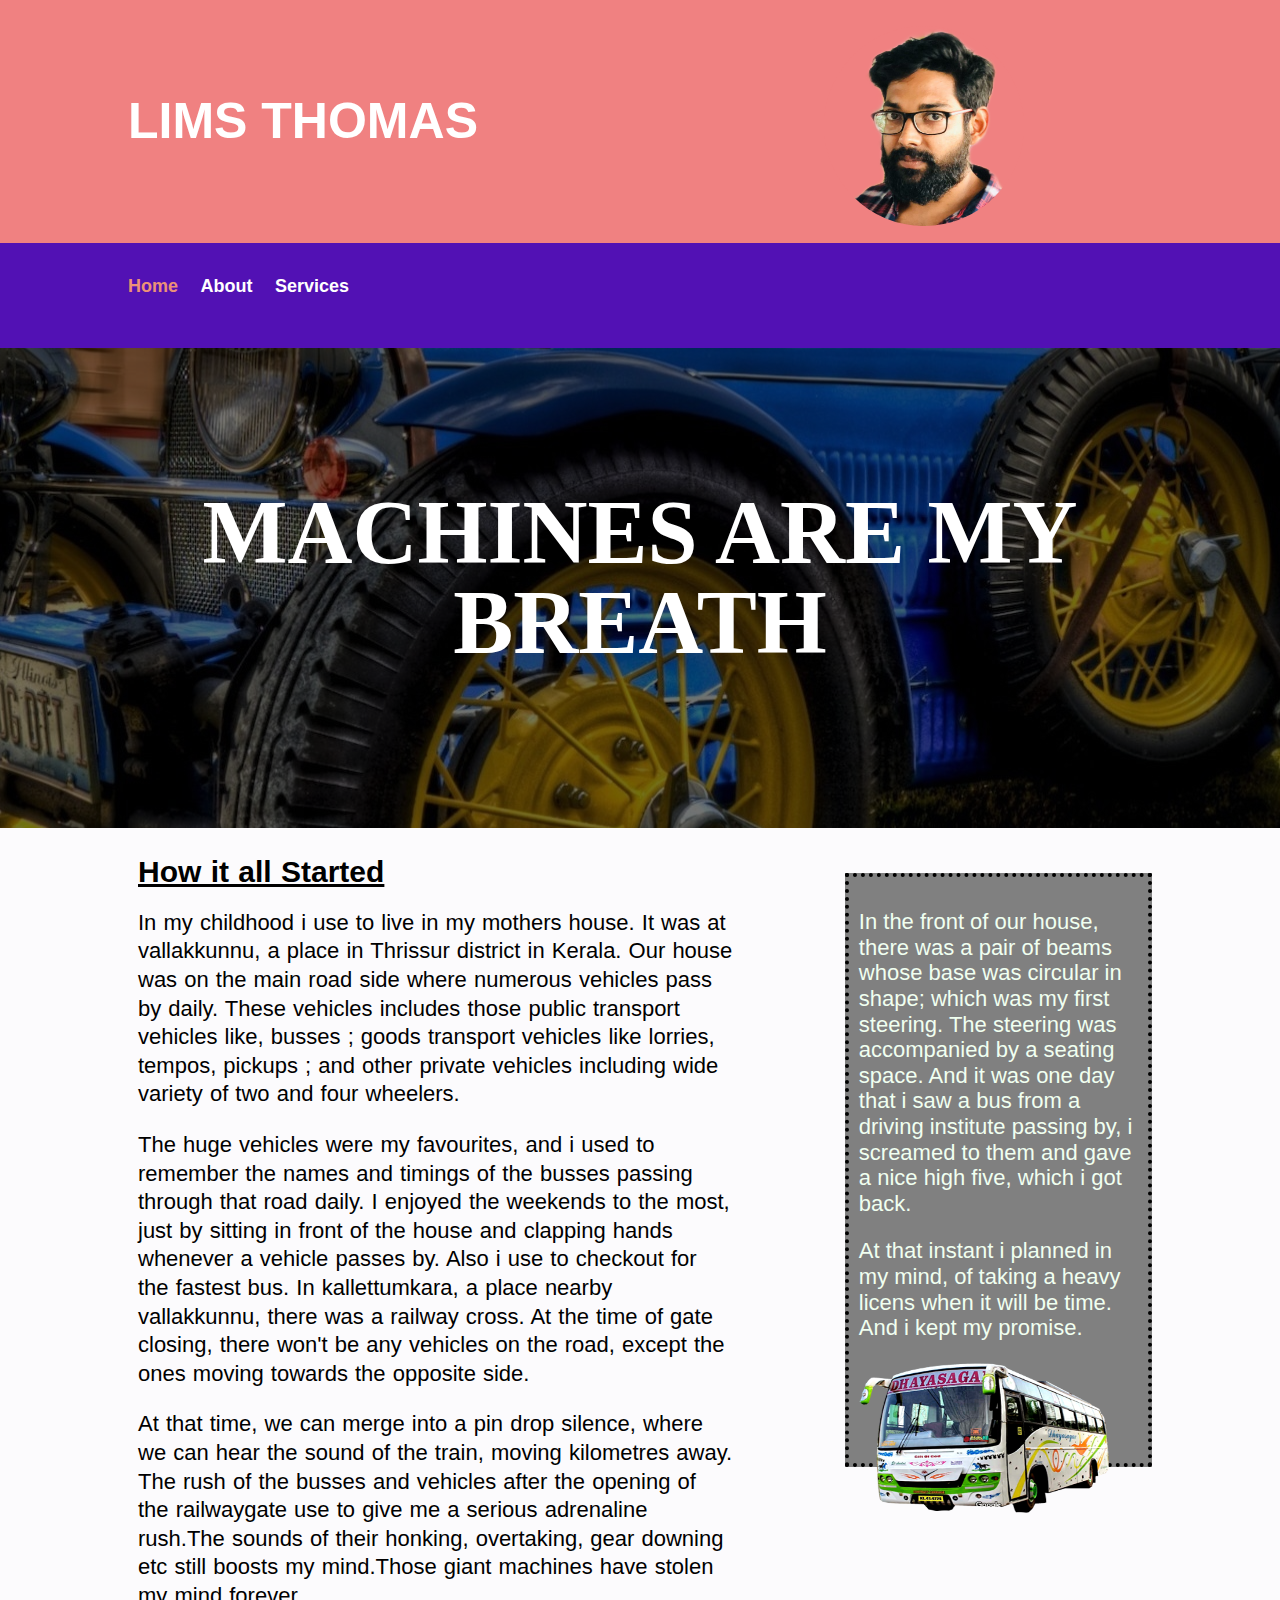
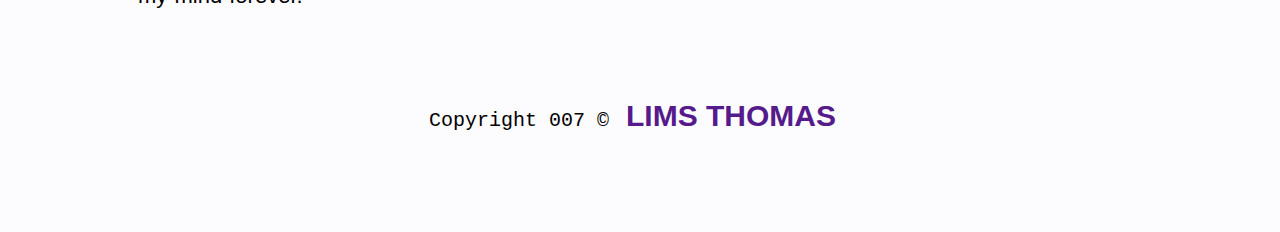
==== index.html @ ac8c12ad "Vandibranthanmar site deployed" ====
<!DOCTYPE html>
<html>

  <head>
        <title>Vandi Braandhanmar</title>
        <link rel="stylesheet" type="text/css" href="CSS/style.css">  
        <link rel="shortcut icon" href="Images/icon.png" > 
  </head>

  <body>
    
    <header id="main-header">
        <div class="container"> 
            <h1>LIMS THOMAS </h1>
            <img src = "Images/PicsArt_02-13-05.59.38.png" width="200" height="200">
        </div>
        
        
           
        
    </header>

    <nav id="navbar">
        <div class="container">
            <ul>
                <li><a href ="index.html"> <strong class="current">Home</strong></a></li>
                <li><a href ="about.html"><strong>About</strong></a></li>
                <li><a href ="services.html"><strong>Services</strong></a></li>
            </ul>
        </div>
    </nav>

    <section id="showcase">
        <div class="container">
            <h1>MACHINES ARE MY BREATH</h1>
        </div>
    </section>

    <div class="container">
    
    <section id="main">
        <h1>How it all Started</h1>

        <p>In my childhood i use to live in my mothers house. It was at vallakkunnu, a place in Thrissur 
            district in Kerala. Our house was on the main road side where numerous 
            vehicles pass by daily. These vehicles includes those public transport 
            vehicles like, busses ; goods transport vehicles like lorries, tempos, pickups ; 
            and other private vehicles including wide variety of two and four wheelers.
        </p> 
        <p>The huge vehicles were my favourites, and i used to remember the names and timings of the busses passing through 
             that road daily. I enjoyed the weekends to the most, just by sitting in front of the house and 
             clapping hands whenever a vehicle passes by. Also i use to checkout for the fastest bus. In 
             kallettumkara, a place nearby vallakkunnu, there was a railway cross. At the time of gate closing,
              there won't be any vehicles on the road, except the ones moving towards the opposite side. 
        </p>
        <p>At that time, we can merge into a pin drop silence, where we can hear the sound of the train, moving kilometres
              away. The rush of the busses and vehicles after the opening of the railwaygate use to
              give me a serious adrenaline rush.The sounds of their honking, overtaking, gear downing 
              etc still boosts my mind.Those giant machines have stolen my mind forever. 
        </p>
    </section>

    <aside id="sidebar">
        <p>In the front of our house, there was a pair of beams whose base was circular in shape; which 
            was my first steering. The steering was accompanied by a seating space. And it was one day 
            that i saw a bus from a driving institute passing by, i screamed to them and gave a nice high 
            five, which i got back. 
        </p>

        <p>At that instant i planned in my mind, of taking a heavy licens when it 
            will be time. And i kept my promise.
        </p>

        <img src="Images/bus.png" height="150" width="250">

    </aside>   
    
    </div>

    <footer id="main-footer">
    <div>
        Copyright 007 &copy;  <a href="" target="_blank"> <strong>LIMS THOMAS</srong></a>
    </div>
    </footer>

  </body>
</html>
---- CSS/style.css ----
body{
    color: rgb(0, 0, 0);
    background: rgb(252, 251, 253);
    font-family: Arial, Helvetica, sans-serif;
    font-size: 16px;
    line-height: 1.6em;
    margin: 0;
}

.container{
    width: 80%;
    margin: auto;
    overflow: auto;
}



#main-header{
    color: white;
    font-size: 25px;
    background: rgb(240, 129, 129);
    text-align: center center;
    padding: 75px 0;
    position: relative;
}



#main-header img{
    position: absolute;
    right: 20%;
    bottom: 7%;
    background: rgb(240, 129, 129);
    border-radius: 80%;
    
}


#navbar{
    color: rgb(249, 249, 252);
    background: rgb(82, 17, 180);
    padding: 15px 0;
    min-height: 75px;
    position: sticky;
    top: 0;
}

#navbar ul{
    padding: 0em;
    list-style: none;
}

#navbar li{ 
    display: inline;
}

#navbar a{
    color: white;
    text-decoration: none;
    padding: 17px 0;
    padding-right: 18px;
    font-size: 18px;
}

li .current {
    color: #ec9177;
}


#navbar a:hover{
    color: white;
    font-size: 20px;
}

#navbar a:active{
    font-size: 18px;
}

#showcase {
    color: white;
    font-family: 'Times New Roman', Times, serif ;
    font-size: 45px; 
    line-height: 2em;
    background-image: url('../Images/bugatti.jpeg' ),linear-gradient(rgba(0,0,0,0.55),rgba(0,0,0,0.55)) ;
    background-blend-mode: overlay ;
    background-repeat: no-repeat;
    background-position: center center;
    text-align: center ;
    padding-top: 80px ;
    padding-bottom: 100px;
    
}

#main{
    float: left;
    font-size: 22px;
    font-family: Arial, Helvetica, sans-serif;
    font-weight: 500;
    word-spacing: 1px;
    line-height: 1.3em;
    width: 60%;
    box-sizing: border-box;
    padding: 10px;
}

#main h1{
    font-size: 30px;
    text-decoration: underline;
}

#sidebar{
    float: right;
    width: 30%;
    box-sizing: border-box;
    padding: 10px;
    font-size: 22px;
    background: grey;
    border: black 4px dotted;
    margin-top: 45px;
    padding-bottom: 100px;
    color: honeydew;
    position: relative;
}

#sidebar img{
    position: absolute;
}

#sidebar img:hover{
    width: 300px;
    height: 200px;
}

#main-footer{
    color: rgb(0, 0, 0);
    text-align: center;
    padding: 20px;
    margin-top: 40px;
    margin-bottom: 50px;
    font-size: 20px;
    font-family: monospace;
}

#main-footer strong{
    font-size: 30px;
    font-weight: 800;
    padding: 5px;
}

#main-footer a{
    text-decoration: none;
    font-weight: 1000;
    font-family: 'Lucida Sans', 'Lucida Sans Regular', 'Lucida Grande', 'Lucida Sans Unicode', Geneva, Verdana, sans-serif;
}

#main-footer a :hover{
    font-size: 33px;
}
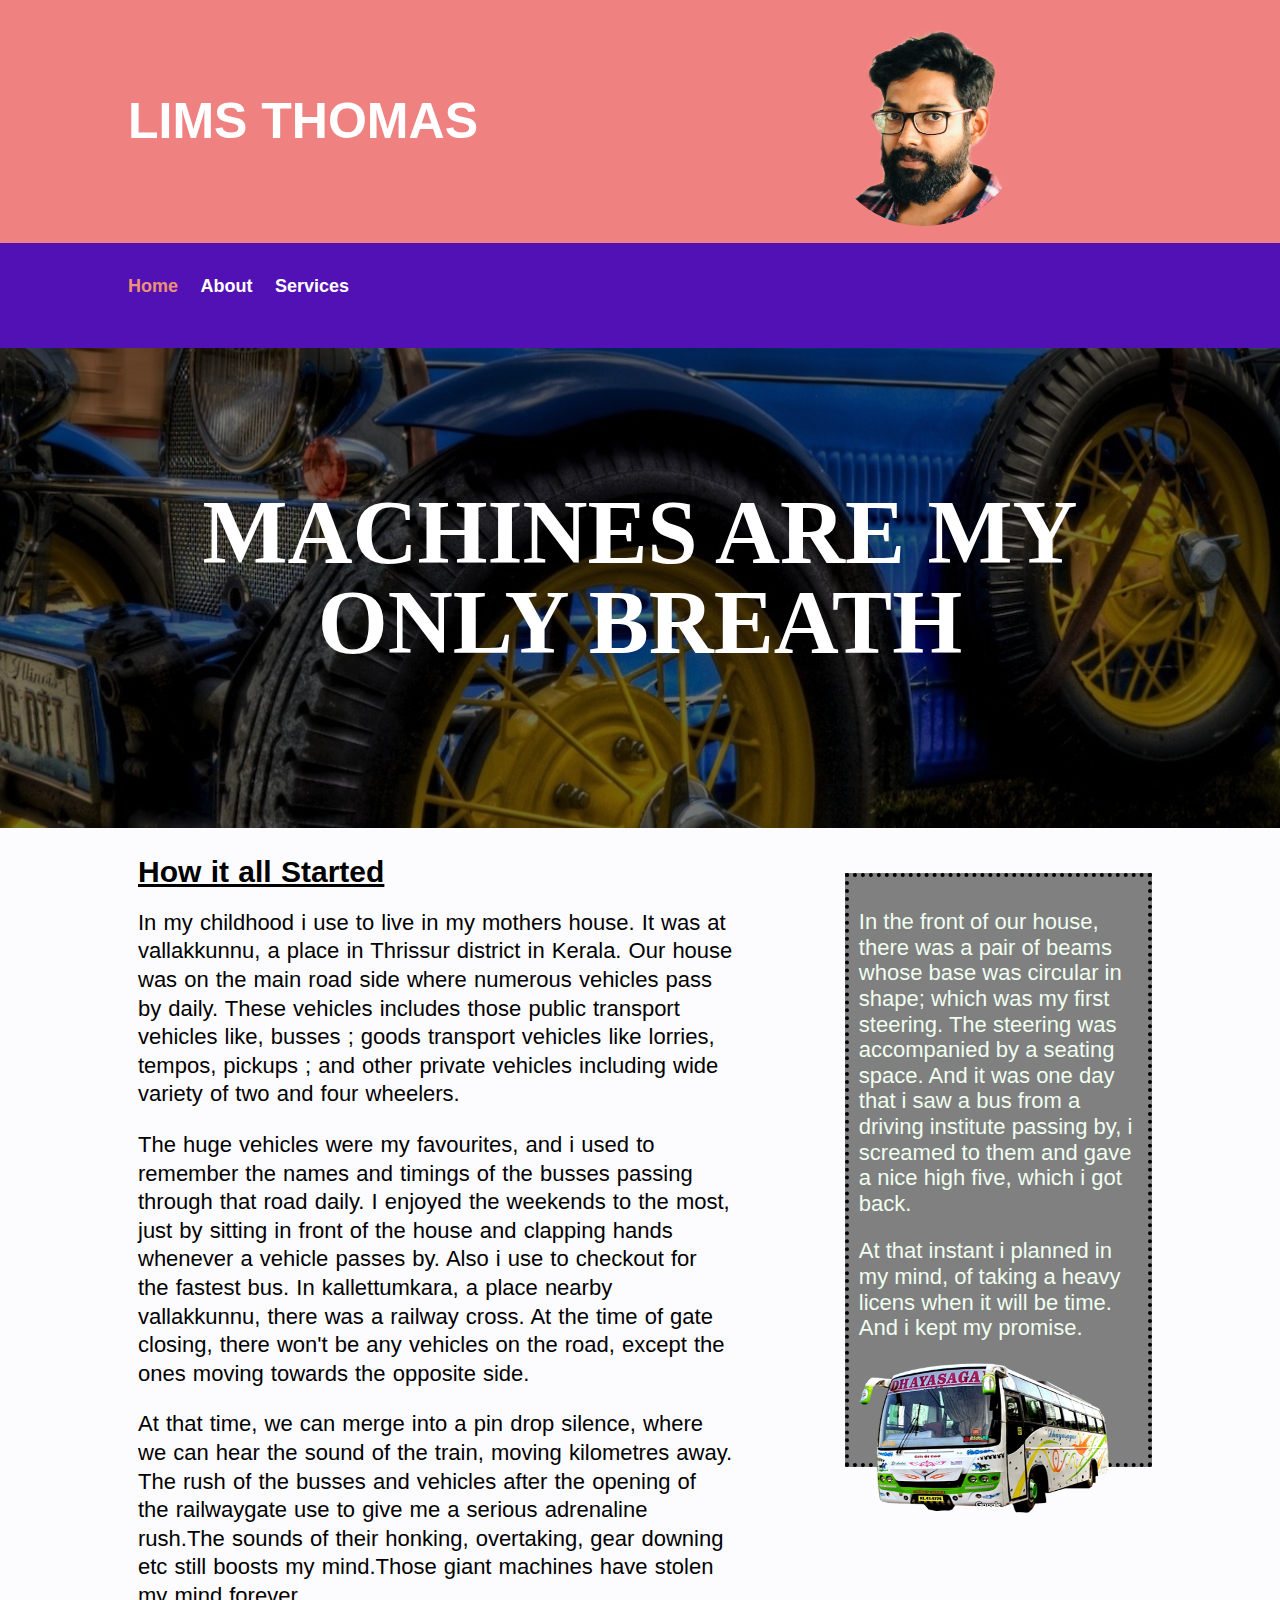
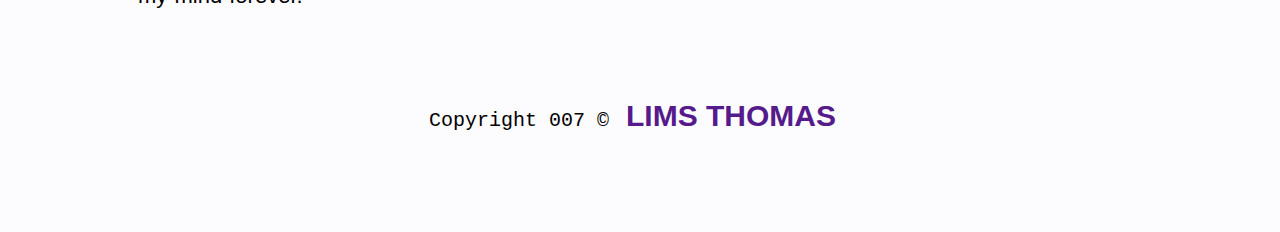
==== commit 6b59625c: "Update index.html" ====
--- a/index.html
+++ b/index.html
@@ -32,7 +32,7 @@
 
     <section id="showcase">
         <div class="container">
-            <h1>MACHINES ARE MY BREATH</h1>
+            <h1>MACHINES ARE MY ONLY BREATH</h1>
         </div>
     </section>
 
@@ -84,4 +84,4 @@
     </footer>
 
   </body>
-</html>+</html>
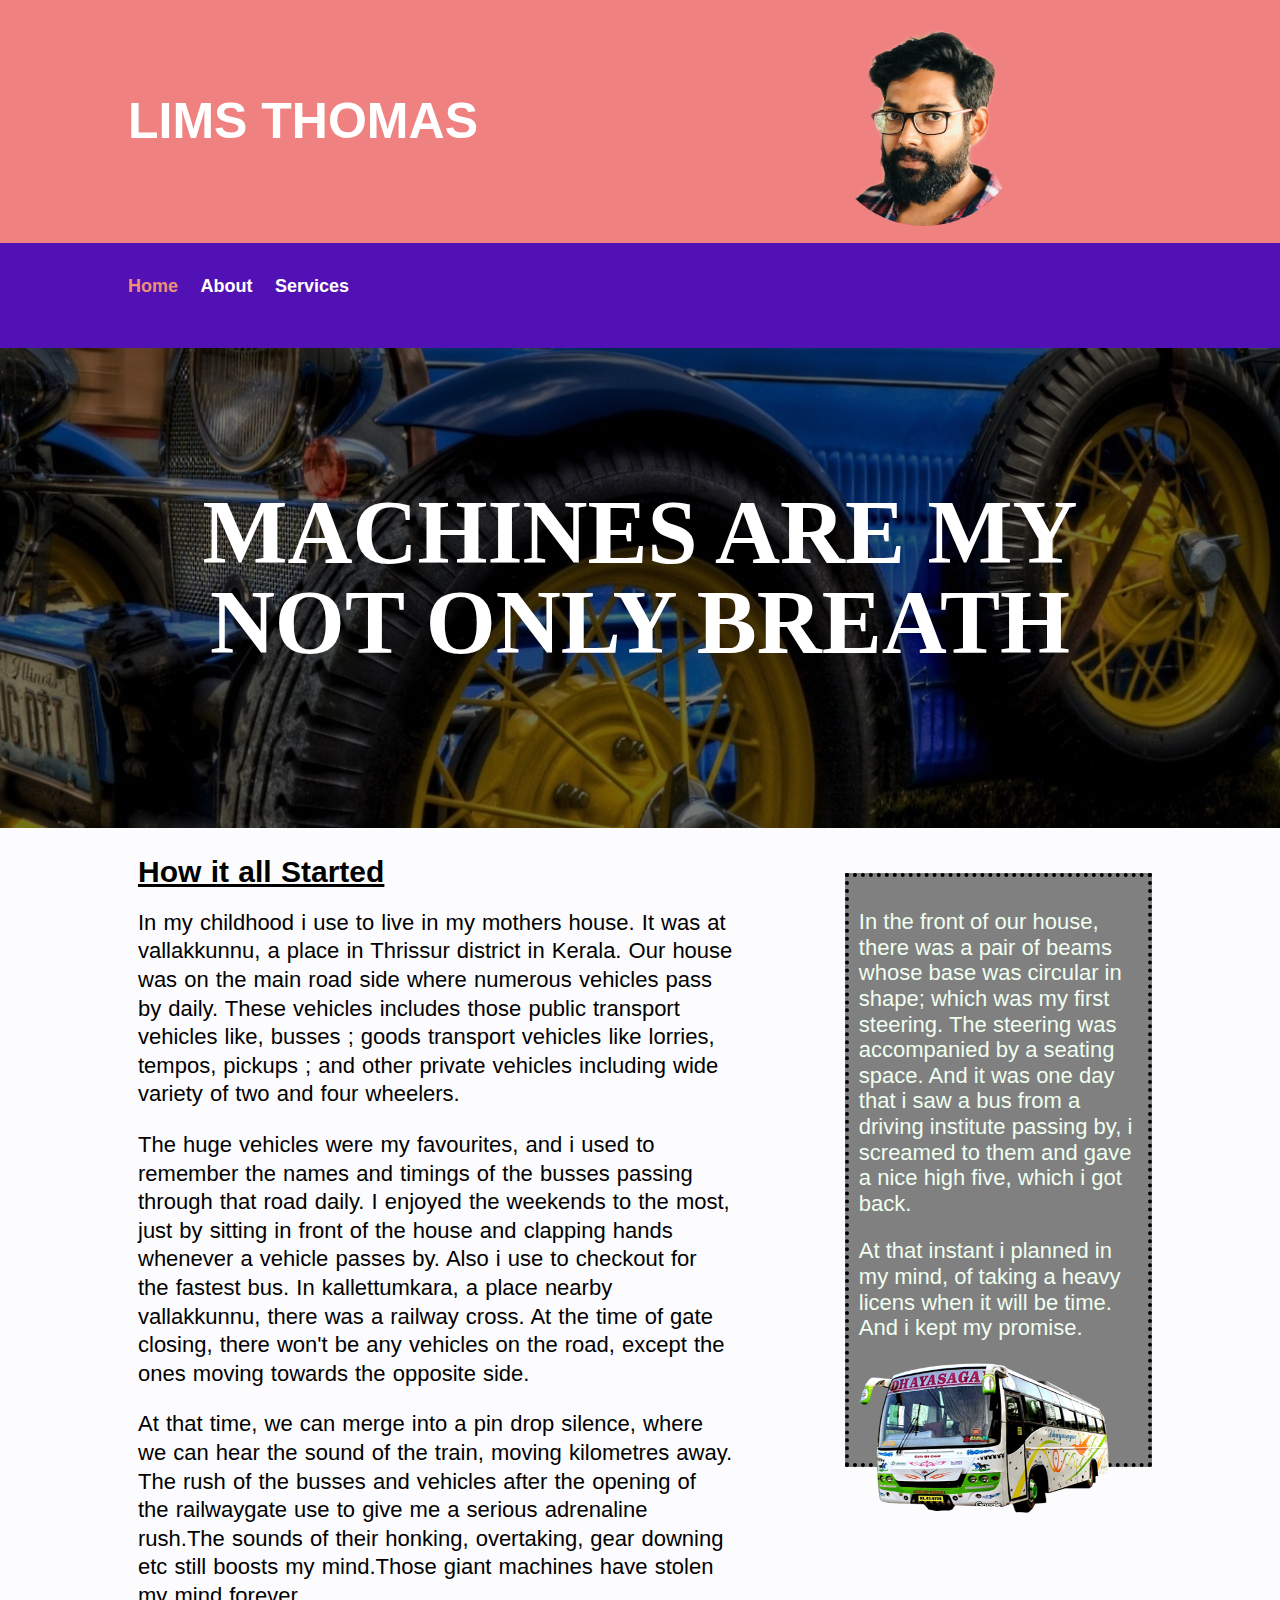
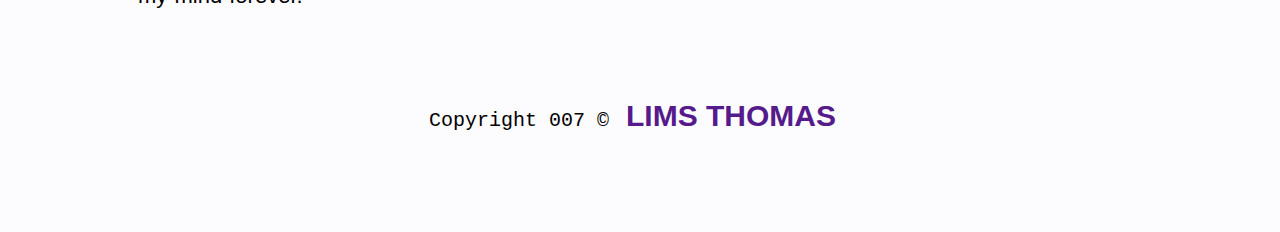
==== commit 9ec4dedd: "Update index.html" ====
--- a/index.html
+++ b/index.html
@@ -32,7 +32,7 @@
 
     <section id="showcase">
         <div class="container">
-            <h1>MACHINES ARE MY ONLY BREATH</h1>
+            <h1>MACHINES ARE MY NOT ONLY BREATH</h1>
         </div>
     </section>
 
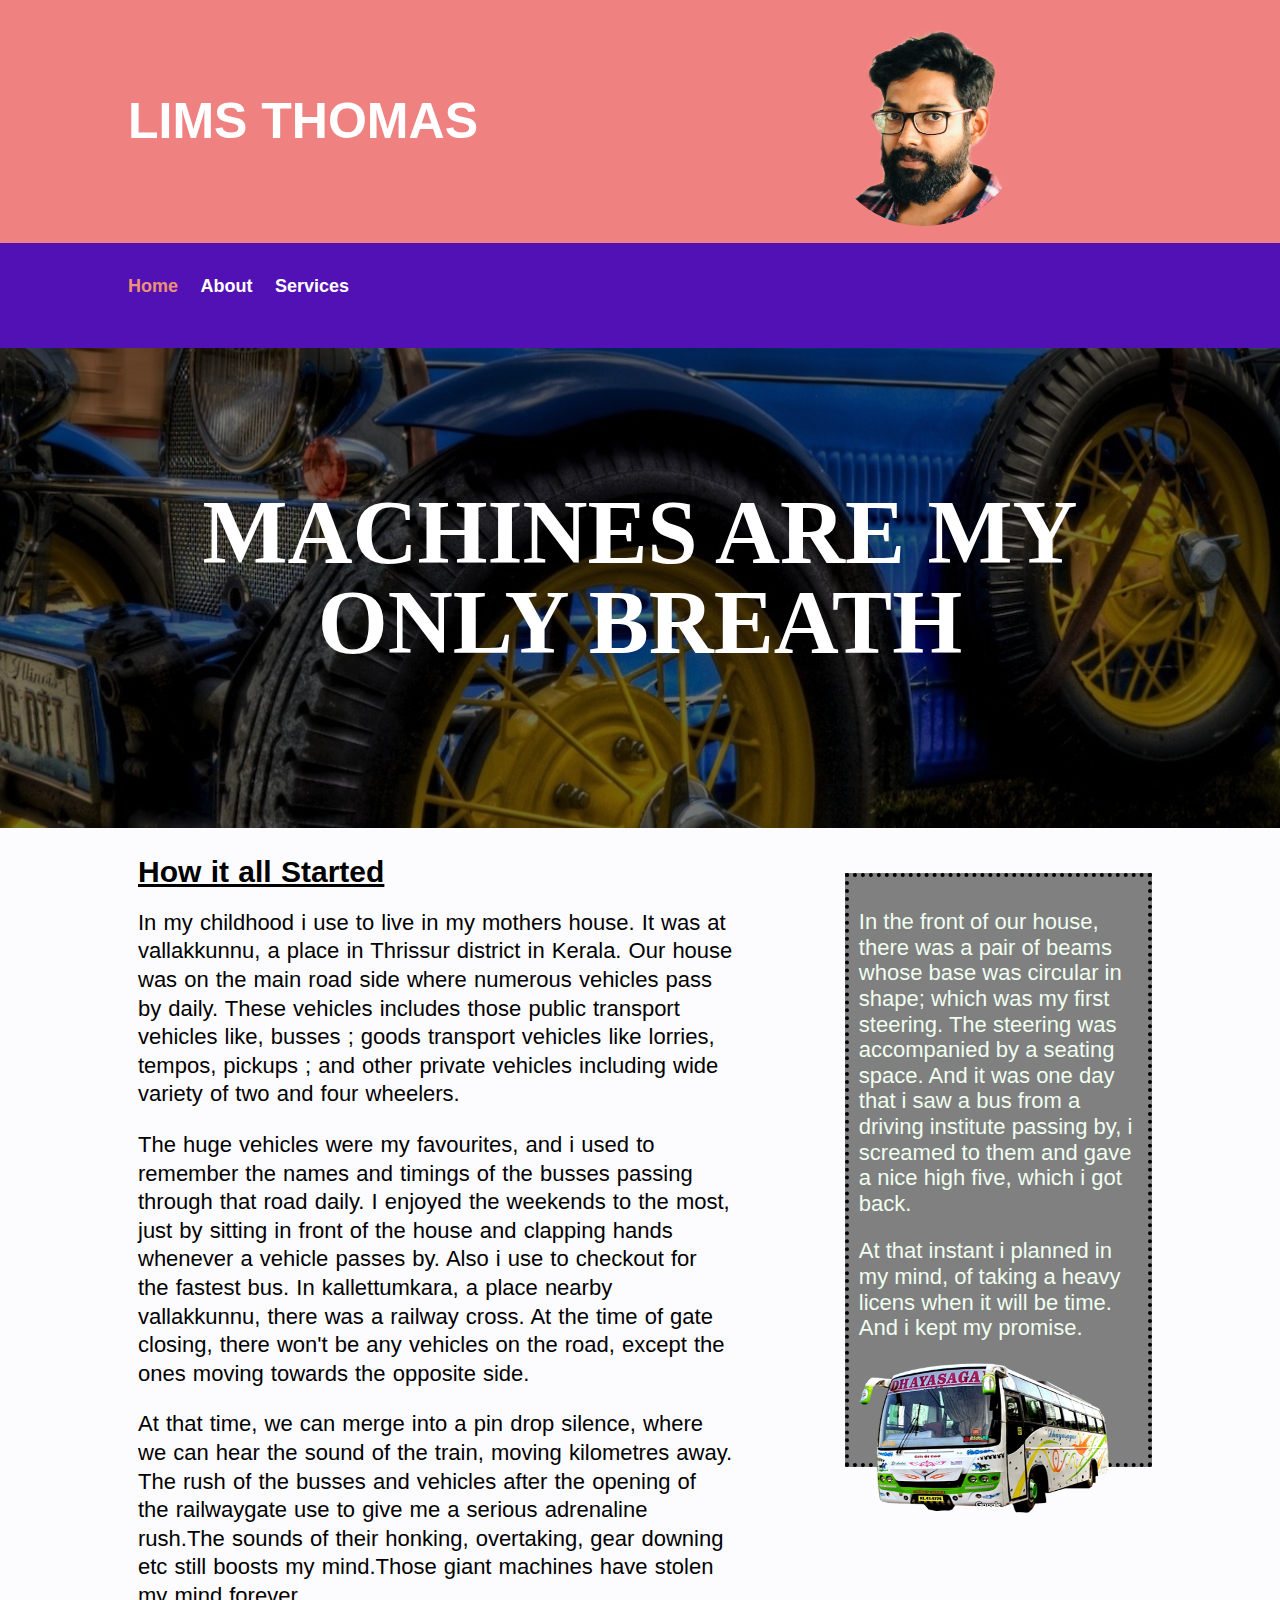
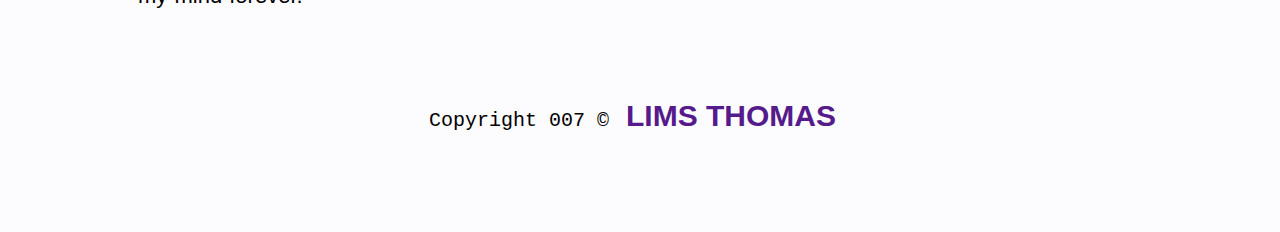
==== commit 8e056207: "this is a new commit" ====
--- a/index.html
+++ b/index.html
@@ -32,7 +32,7 @@
 
     <section id="showcase">
         <div class="container">
-            <h1>MACHINES ARE MY NOT ONLY BREATH</h1>
+            <h1>MACHINES ARE MY ONLY BREATH</h1>
         </div>
     </section>
 
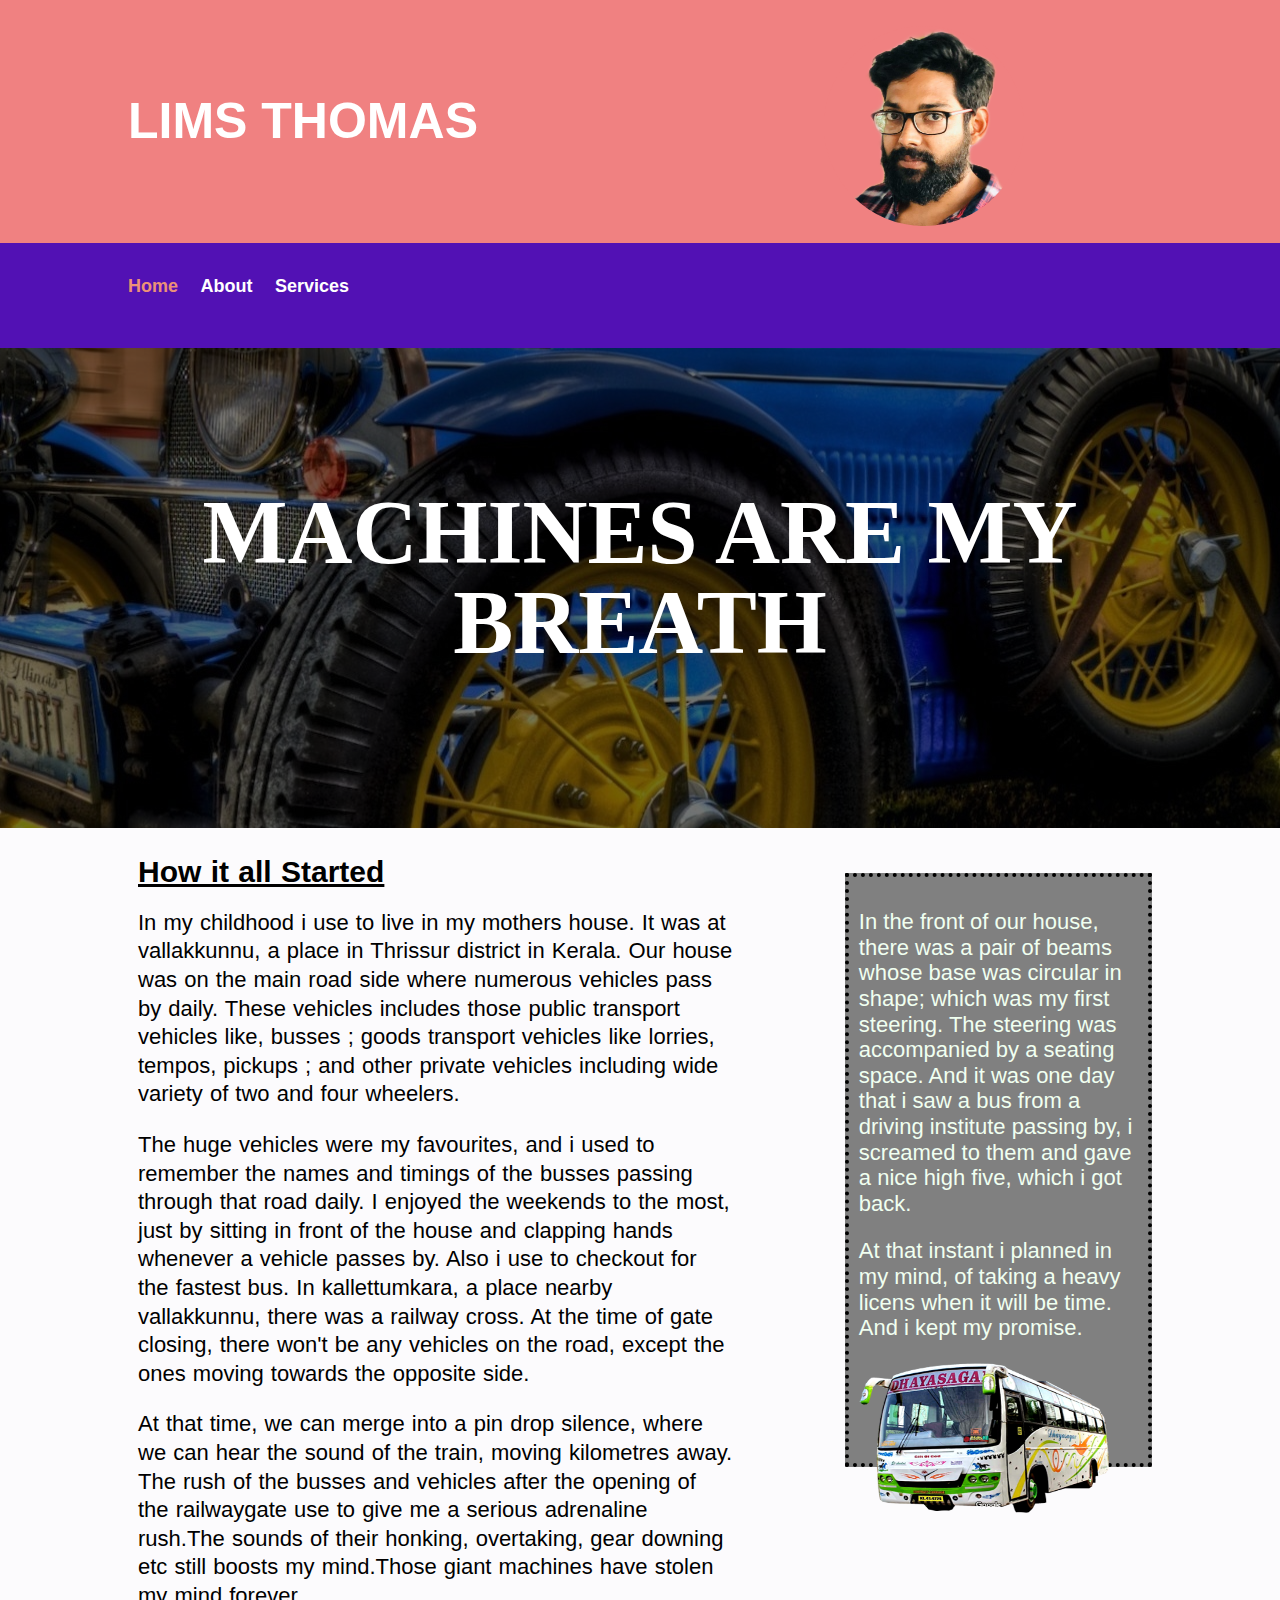
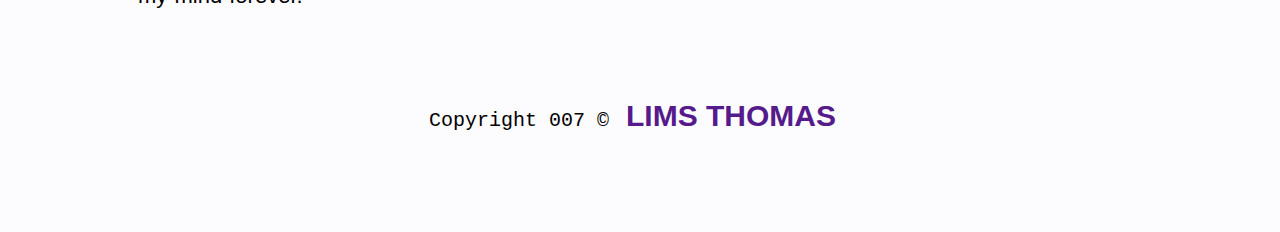
==== commit 3c95a988: "Update index.html" ====
--- a/index.html
+++ b/index.html
@@ -32,7 +32,7 @@
 
     <section id="showcase">
         <div class="container">
-            <h1>MACHINES ARE MY ONLY BREATH</h1>
+            <h1>MACHINES ARE MY BREATH</h1>
         </div>
     </section>
 
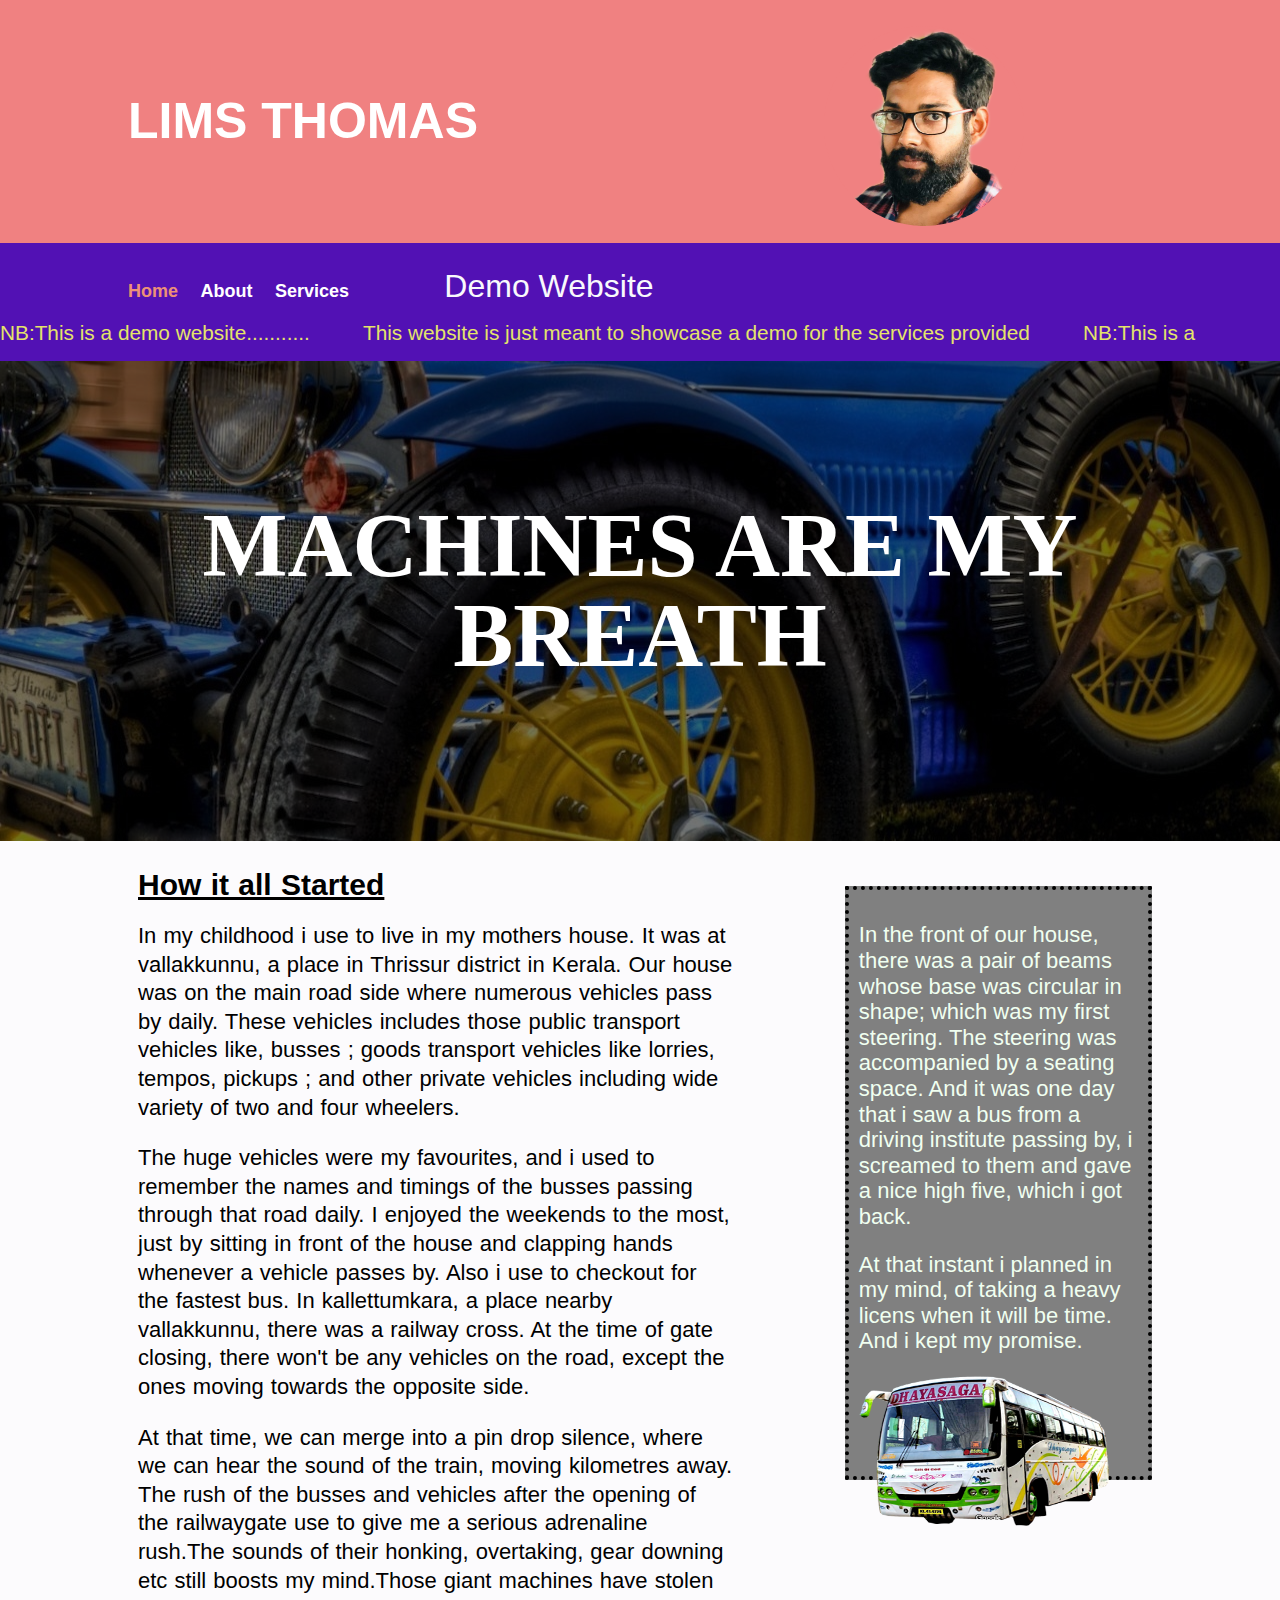
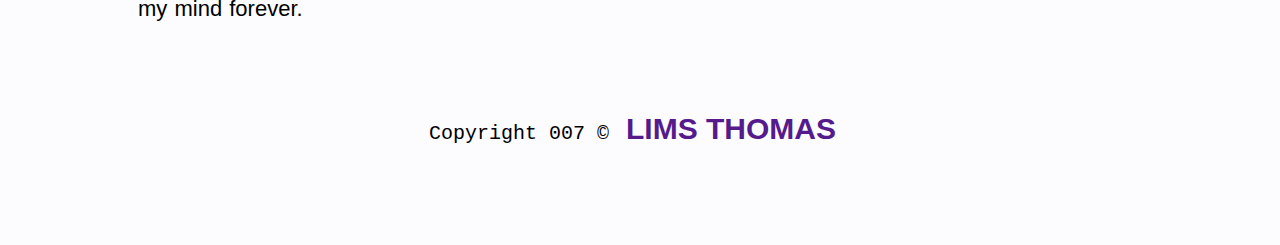
==== commit 9de3c9c0: "Update index.html" ====
--- a/index.html
+++ b/index.html
@@ -26,13 +26,20 @@
                 <li><a href ="index.html"> <strong class="current">Home</strong></a></li>
                 <li><a href ="about.html"><strong>About</strong></a></li>
                 <li><a href ="services.html"><strong>Services</strong></a></li>
+                <span class="blinking">
+                    &emsp;&emsp; Demo Website
+                </span>
             </ul>
         </div>
+        <div class="marquee">
+            <li> NB:This is a</li><li> demo website........... </li><li>&emsp;&emsp;</li> <li>This website is just </li><li>meant to showcase a </li><li>demo for</li> 
+            <li>the services </li><li>provided &emsp;&emsp;</li><li> NB:This is a </li>
+            </div>
     </nav>
 
     <section id="showcase">
         <div class="container">
-            <h1>MACHINES ARE MY BREATH</h1>
+                <h1>MACHINES ARE MY BREATH</h1>
         </div>
     </section>
 
--- a/CSS/style.css
+++ b/CSS/style.css
@@ -13,7 +13,28 @@
     overflow: auto;
 }
 
+.marquee {
+    animation:scrolling 35s linear infinite ; 
+    color:rgb(228, 228, 106);
+    font-size: 1.3em;
+}
 
+@keyframes scrolling {
+    0% { transform: translateX(80vw);}
+    100% { transform: translateX(-180vw);}
+}
+
+.blinking{
+    animation:blinkingText 1.2s infinite;
+    font-size: 2em;
+}
+@keyframes blinkingText{
+    0%{     color: rgb(253, 80, 80);    }
+    49%{    color: rgb(15, 228, 15); }
+    60%{    color: transparent; }
+    99%{    color:transparent;  }
+    100%{   color: rgb(252, 252, 99);    }
+}
 
 #main-header{
     color: white;
@@ -155,4 +176,4 @@
 
 #main-footer a :hover{
     font-size: 33px;
-}+}
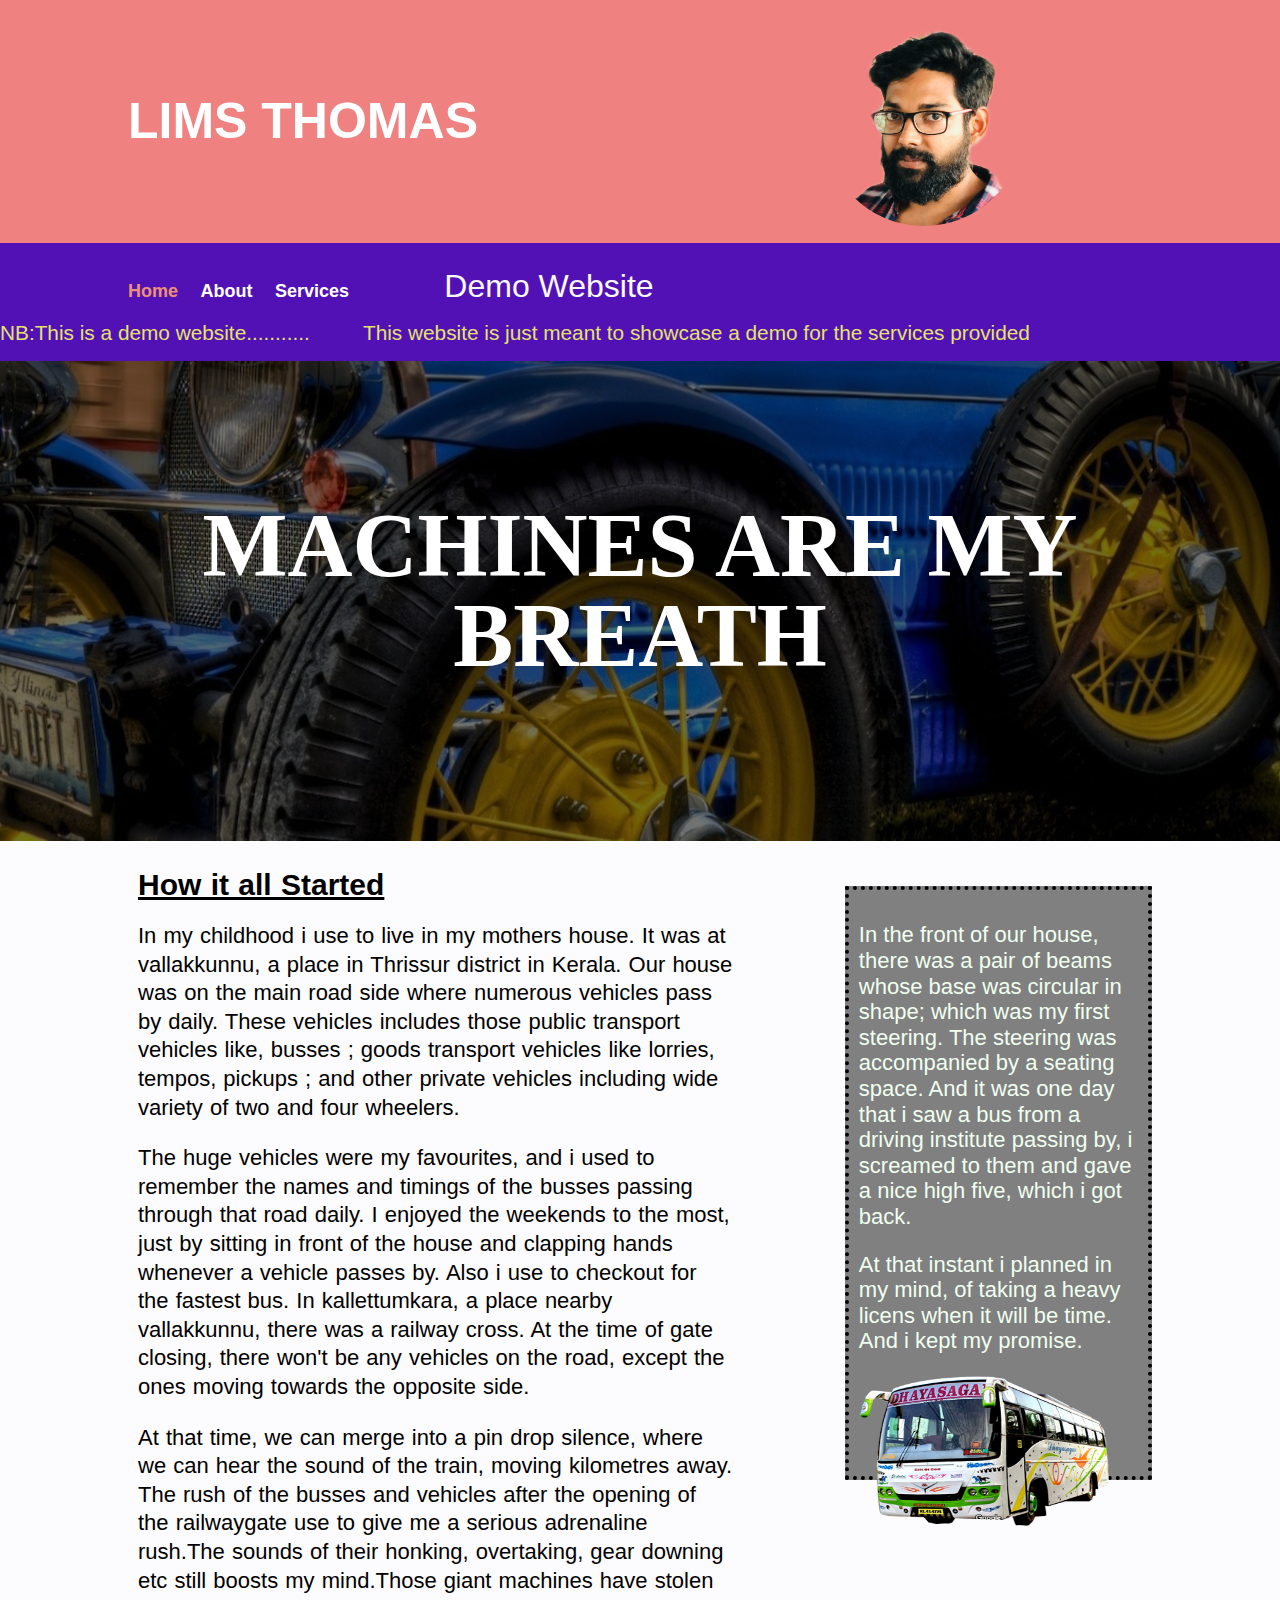
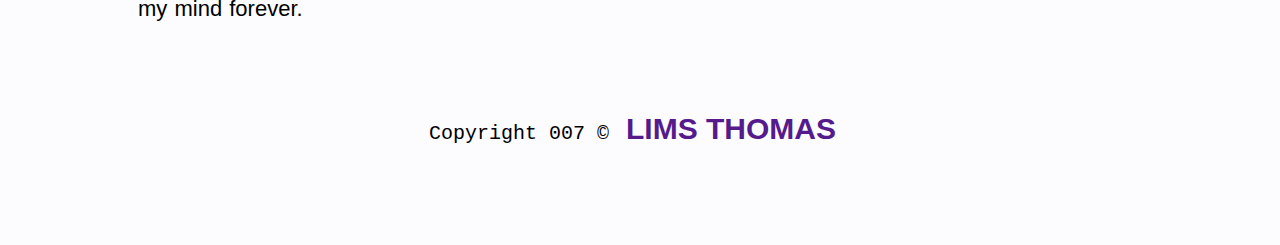
==== commit 7901f976: "Update index.html" ====
--- a/index.html
+++ b/index.html
@@ -33,8 +33,7 @@
         </div>
         <div class="marquee">
             <li> NB:This is a</li><li> demo website........... </li><li>&emsp;&emsp;</li> <li>This website is just </li><li>meant to showcase a </li><li>demo for</li> 
-            <li>the services </li><li>provided &emsp;&emsp;</li><li> NB:This is a </li>
-            </div>
+            <li>the services </li><li>provided &emsp;&emsp;</li>
     </nav>
 
     <section id="showcase">
